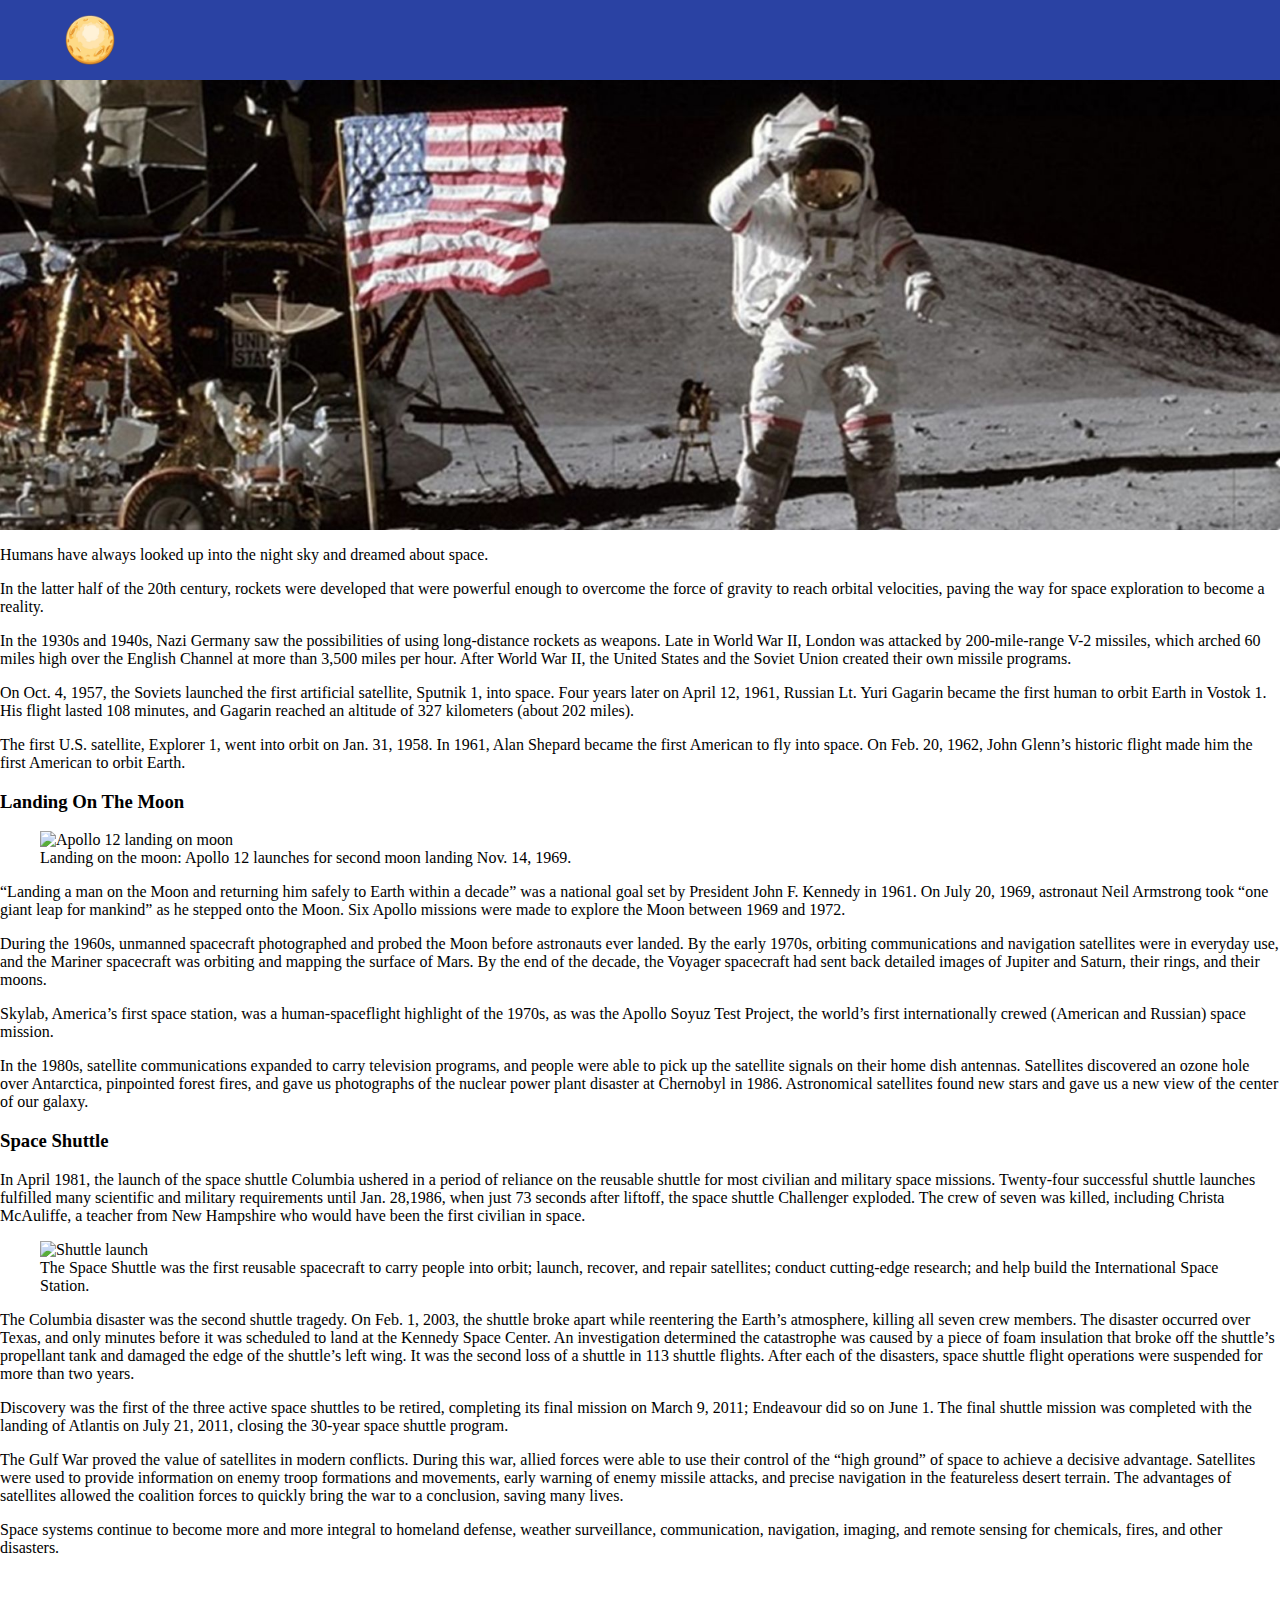
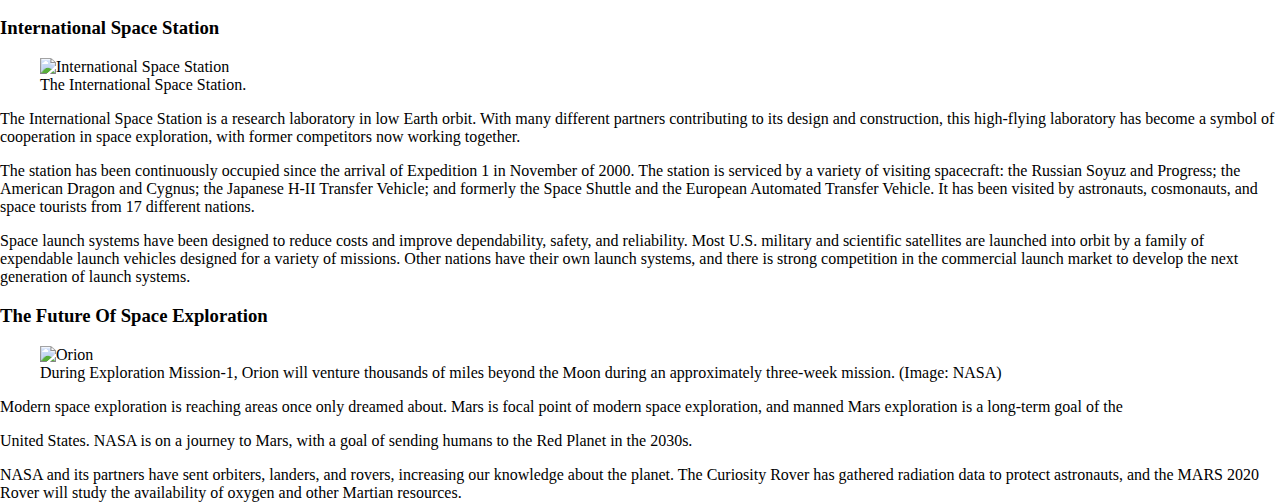
==== src/index.html @ 6e6f77d4 "Initial commit" ====
<!DOCTYPE html>
<html lang="pl">
<head>
    <meta charset="utf-8">
    <meta name="viewport" content="width=device-width, initial-scale=1">
    <title>Krótka historia podboju kosmosu</title>
    <link rel="stylesheet" href="css/style.css">
</head>
<body>
<div class="navbar">
    <div class="logo"></div>

</div>

<div class="bg"></div>

<div class="field__body">
    <p>Humans have always looked up into the night
        sky and dreamed about space.</p>
    <p>In the latter half of the 20th century,
        rockets were developed that were powerful
        enough to overcome the force of gravity to
        reach orbital velocities, paving the way for
        space exploration to become a reality.</p>
    <p>In the 1930s and 1940s, Nazi Germany saw the
        possibilities of using long-distance rockets as
        weapons. Late in World War II, London was
        attacked by 200-mile-range V-2 missiles, which
        arched 60 miles high over the English Channel
        at more than 3,500 miles per hour. After World
        War II, the United States and the Soviet Union
        created their own missile programs.</p>
    <p>On Oct. 4, 1957, the Soviets launched the
        first artificial satellite, Sputnik 1, into
        space. Four years later on April 12, 1961,
        Russian Lt. Yuri Gagarin became the first human
        to orbit Earth in Vostok 1. His flight lasted
        108 minutes, and Gagarin reached an altitude of
        327 kilometers (about 202 miles).</p>
    <p>The first U.S. satellite, Explorer 1, went
        into orbit on Jan. 31, 1958. In 1961, Alan
        Shepard became the first American to fly into
        space. On Feb. 20, 1962, John Glenn’s historic
        flight made him the first American to orbit
        Earth.</p>
    <h3>Landing On The Moon</h3>
    <figure role="group" class="align-right">
        <img alt="Apollo 12 landing on moon" data-entity-type="file" data-entity-uuid="5e45315c-cade-4f6f-b4dd-2eb106b0d59f" src="https://aerospace.org/sites/default/files/inline-images/337001main_pg14_as12-49-7278_full-LG_0.jpg" width="800" height="500" loading="lazy">
        <figcaption>
            Landing on the moon: Apollo 12 launches for
            second moon landing Nov. 14, 1969.
        </figcaption>
    </figure>
    <p>“Landing a man on the Moon and returning him
        safely to Earth within a decade” was a national
        goal set by President John F. Kennedy in 1961.
        On July 20, 1969, astronaut Neil Armstrong took
        “one giant leap for mankind” as he stepped onto
        the Moon. Six Apollo missions were made to
        explore the Moon between 1969 and 1972.</p>
    <p>During the 1960s, unmanned spacecraft
        photographed and probed the Moon before
        astronauts ever landed. By the early 1970s,
        orbiting communications and navigation
        satellites were in everyday use, and the
        Mariner spacecraft was orbiting and mapping the
        surface of Mars. By the end of the decade, the
        Voyager spacecraft had sent back detailed
        images of Jupiter and Saturn, their rings, and
        their moons.</p>
    <p>Skylab, America’s first space station, was a
        human-spaceflight highlight of the 1970s, as
        was the Apollo Soyuz Test Project, the world’s
        first internationally crewed (American and
        Russian) space mission.</p>
    <p>In the 1980s, satellite communications
        expanded to carry television programs, and
        people were able to pick up the satellite
        signals on their home dish antennas. Satellites
        discovered an ozone hole over Antarctica,
        pinpointed forest fires, and gave us
        photographs of the nuclear power plant disaster
        at Chernobyl in 1986. Astronomical satellites
        found new stars and gave us a new view of the
        center of our galaxy.</p>
    <h3>Space Shuttle</h3>
    <p>In April 1981, the launch of the space
        shuttle Columbia ushered in a period of
        reliance on the reusable shuttle for most
        civilian and military space missions.
        Twenty-four successful shuttle launches
        fulfilled many scientific and military
        requirements until Jan. 28,1986, when just 73
        seconds after liftoff, the space shuttle
        Challenger exploded. The crew of seven was
        killed, including Christa McAuliffe, a teacher
        from New Hampshire who would have been the
        first civilian in space.</p>
    <figure role="group" class="align-left">
        <img alt="Shuttle launch" data-entity-type="file" data-entity-uuid="0fa50ee7-0cc7-41a3-a28a-76eb107caa5c" src="https://aerospace.org/sites/default/files/inline-images/shuttle_sts120-LG_0.jpg" width="500" height="800" loading="lazy">
        <figcaption>
            The Space Shuttle was the first reusable
            spacecraft to carry people into orbit;
            launch, recover, and repair satellites;
            conduct cutting-edge research; and help
            build the International Space Station.
        </figcaption>
    </figure>
    <p>The Columbia disaster was the second shuttle
        tragedy. On Feb. 1, 2003, the shuttle broke
        apart while reentering the Earth’s atmosphere,
        killing all seven crew members. The disaster
        occurred over Texas, and only minutes before it
        was scheduled to land at the Kennedy Space
        Center. An investigation determined the
        catastrophe was caused by a piece of foam
        insulation that broke off the shuttle’s
        propellant tank and damaged the edge of the
        shuttle’s left wing. It was the second loss of
        a shuttle in 113 shuttle flights. After each of
        the disasters, space shuttle flight operations
        were suspended for more than two years.</p>
    <p>Discovery was the first of the three active
        space shuttles to be retired, completing its
        final mission on March 9, 2011; Endeavour did
        so on June 1. The final shuttle mission was
        completed with the landing of Atlantis on July
        21, 2011, closing the 30-year space shuttle
        program.</p>
    <p>The Gulf War proved the value of satellites
        in modern conflicts. During this war, allied
        forces were able to use their control of the
        “high ground” of space to achieve a decisive
        advantage. Satellites were used to provide
        information on enemy troop formations and
        movements, early warning of enemy missile
        attacks, and precise navigation in the
        featureless desert terrain. The advantages of
        satellites allowed the coalition forces to
        quickly bring the war to a conclusion, saving
        many lives.</p>
    <p>Space systems continue to become more and
        more integral to homeland defense, weather
        surveillance, communication, navigation,
        imaging, and remote sensing for chemicals,
        fires, and other disasters.</p>
    <h4 class="text-align-right"> </h4>
    <h3>International Space Station</h3>
    <figure role="group" class="align-center">
        <div data-embed-button="image_embed" data-entity-embed-display="view_mode:media.large_embed"><img loading="lazy" src="https://aerospace.org/sites/default/files/styles/large_embed/public/2019-05/iss.jpg?itok=MoDlPfKz" width="800" height="500" alt="International Space Station"></div>
        <figcaption>
            The International Space Station.
        </figcaption>
    </figure>
    <p>The International Space Station is a
        research laboratory in low Earth orbit. With
        many different partners contributing to its
        design and construction, this high-flying
        laboratory has become a symbol of cooperation
        in space exploration, with former competitors
        now working together.</p>
    <p>The station has been continuously occupied
        since the arrival of Expedition 1 in November
        of 2000. The station is serviced by a variety
        of visiting spacecraft: the Russian Soyuz and
        Progress; the American Dragon and Cygnus; the
        Japanese H-II Transfer Vehicle; and formerly
        the Space Shuttle and the European Automated
        Transfer Vehicle. It has been visited by
        astronauts, cosmonauts, and space tourists from
        17 different nations.</p>
    <p>Space launch systems have been designed to
        reduce costs and improve dependability, safety,
        and reliability. Most U.S. military and
        scientific satellites are launched into orbit
        by a family of expendable launch vehicles
        designed for a variety of missions. Other
        nations have their own launch systems, and
        there is strong competition in the commercial
        launch market to develop the next generation of
        launch systems.</p>
    <h3>The Future Of Space Exploration</h3>
    <figure role="group" class="align-left">
        <div data-embed-button="image_embed" data-entity-embed-display="view_mode:media.medi"><img loading="lazy" src="https://aerospace.org/sites/default/files/styles/medium/public/2019-04/orion_0.jpg?itok=ouIbXPW3" width="500" height="281" alt="Orion"></div>
        <figcaption>
            During Exploration Mission-1, Orion will
            venture thousands of miles beyond the Moon
            during an approximately three-week mission.
            (Image: NASA)
        </figcaption>
    </figure>
    <p>Modern space exploration is reaching areas
        once only dreamed about. Mars is focal point of
        modern space exploration, and manned Mars
        exploration is a long-term goal of the</p>
    <p>United States. NASA is on a journey to Mars,
        with a goal of sending humans to the Red Planet
        in the 2030s.</p>
    <p>NASA and its partners have sent orbiters,
        landers, and rovers, increasing our knowledge
        about the planet. The Curiosity Rover has
        gathered radiation data to protect astronauts,
        and the MARS 2020 Rover will study the
        availability of oxygen and other Martian
        resources.</p>
</div>

</body>
</html>
---- src/css/style.css ----
body, html {
  height: 100%;
  margin: 0;
}

.navbar {
  display: flex;
  align-items: center;
  justify-content: space-between;
  position: fixed;
  height: 80px;
  width: 100%;
  overflow: hidden;
  top: 0;
  background: #2a42a3;
}

.logo {
  width: 180px;
  height: 50px;
  background: url("../img/full_moon.png") no-repeat center center;
  background-size: contain;
}

.bg {
  background-image: url("../img/man_on_the_moon.jpg");
  height: 50%;
  margin-top: 80px;
  background-position: center;
  background-repeat: no-repeat;
  background-size: cover;
}

/*# sourceMappingURL=style.css.map */
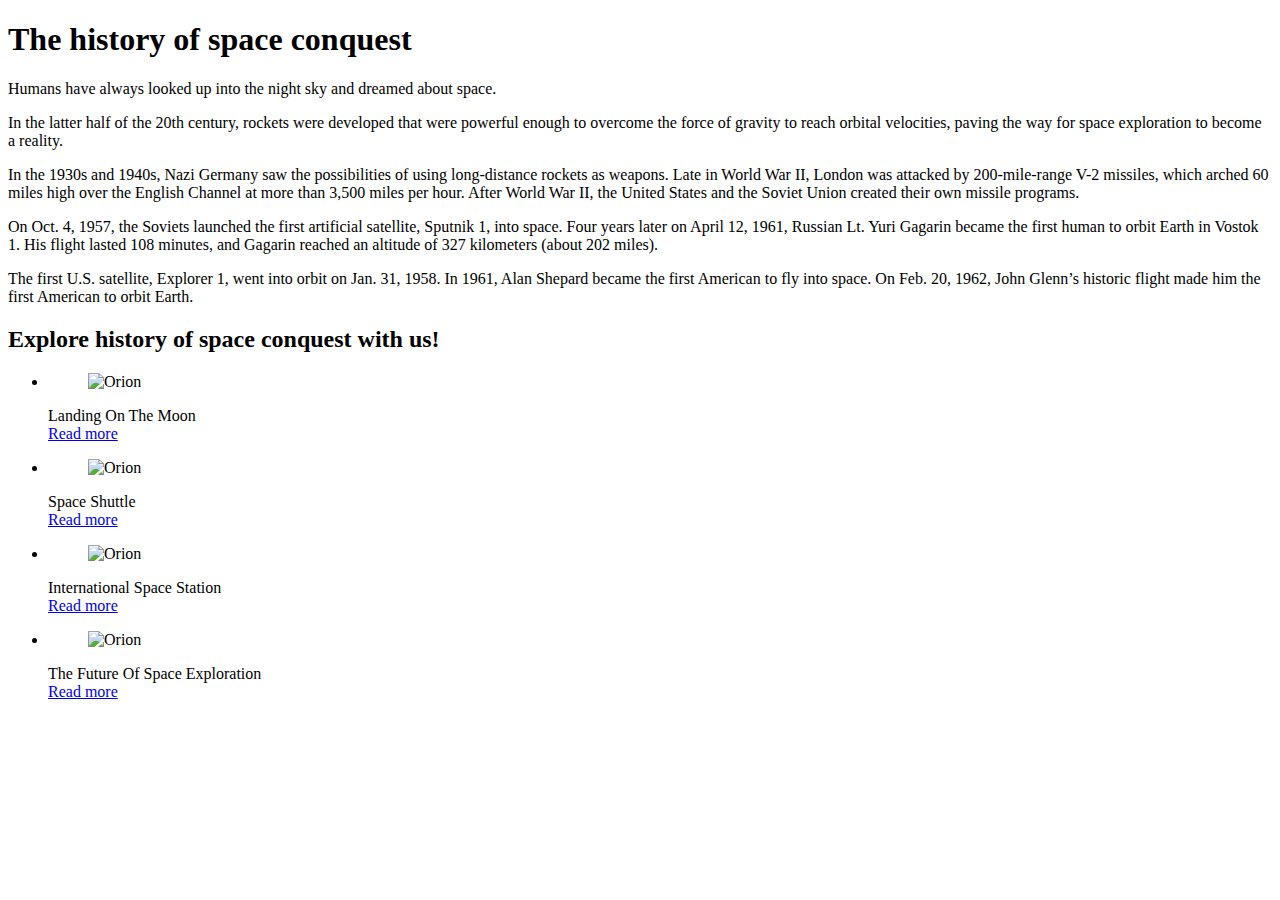
==== commit c7de7277: "Divided index into 1 main page and 4 articles. Added article list to main page. Display to be fixed." ====
--- a/src/index.html
+++ b/src/index.html
@@ -5,6 +5,7 @@
     <meta name="viewport" content="width=device-width, initial-scale=1">
     <title>Krótka historia podboju kosmosu</title>
     <link rel="stylesheet" href="css/style.css">
+    <link rel="stylesheet" href="css/article_list.css">
 </head>
 <body>
 <div class="navbar">
@@ -12,197 +13,115 @@
 
 </div>
 
-<div class="bg"></div>
+<div class="bg">
+    <h1 class="title">
+        The history of space conquest
+    </h1>
+</div>
 
 <div class="field__body">
-    <p>Humans have always looked up into the night
-        sky and dreamed about space.</p>
-    <p>In the latter half of the 20th century,
-        rockets were developed that were powerful
-        enough to overcome the force of gravity to
-        reach orbital velocities, paving the way for
-        space exploration to become a reality.</p>
-    <p>In the 1930s and 1940s, Nazi Germany saw the
-        possibilities of using long-distance rockets as
-        weapons. Late in World War II, London was
-        attacked by 200-mile-range V-2 missiles, which
-        arched 60 miles high over the English Channel
-        at more than 3,500 miles per hour. After World
-        War II, the United States and the Soviet Union
-        created their own missile programs.</p>
-    <p>On Oct. 4, 1957, the Soviets launched the
-        first artificial satellite, Sputnik 1, into
-        space. Four years later on April 12, 1961,
-        Russian Lt. Yuri Gagarin became the first human
-        to orbit Earth in Vostok 1. His flight lasted
-        108 minutes, and Gagarin reached an altitude of
-        327 kilometers (about 202 miles).</p>
-    <p>The first U.S. satellite, Explorer 1, went
-        into orbit on Jan. 31, 1958. In 1961, Alan
-        Shepard became the first American to fly into
-        space. On Feb. 20, 1962, John Glenn’s historic
-        flight made him the first American to orbit
-        Earth.</p>
-    <h3>Landing On The Moon</h3>
-    <figure role="group" class="align-right">
-        <img alt="Apollo 12 landing on moon" data-entity-type="file" data-entity-uuid="5e45315c-cade-4f6f-b4dd-2eb106b0d59f" src="https://aerospace.org/sites/default/files/inline-images/337001main_pg14_as12-49-7278_full-LG_0.jpg" width="800" height="500" loading="lazy">
-        <figcaption>
-            Landing on the moon: Apollo 12 launches for
-            second moon landing Nov. 14, 1969.
-        </figcaption>
-    </figure>
-    <p>“Landing a man on the Moon and returning him
-        safely to Earth within a decade” was a national
-        goal set by President John F. Kennedy in 1961.
-        On July 20, 1969, astronaut Neil Armstrong took
-        “one giant leap for mankind” as he stepped onto
-        the Moon. Six Apollo missions were made to
-        explore the Moon between 1969 and 1972.</p>
-    <p>During the 1960s, unmanned spacecraft
-        photographed and probed the Moon before
-        astronauts ever landed. By the early 1970s,
-        orbiting communications and navigation
-        satellites were in everyday use, and the
-        Mariner spacecraft was orbiting and mapping the
-        surface of Mars. By the end of the decade, the
-        Voyager spacecraft had sent back detailed
-        images of Jupiter and Saturn, their rings, and
-        their moons.</p>
-    <p>Skylab, America’s first space station, was a
-        human-spaceflight highlight of the 1970s, as
-        was the Apollo Soyuz Test Project, the world’s
-        first internationally crewed (American and
-        Russian) space mission.</p>
-    <p>In the 1980s, satellite communications
-        expanded to carry television programs, and
-        people were able to pick up the satellite
-        signals on their home dish antennas. Satellites
-        discovered an ozone hole over Antarctica,
-        pinpointed forest fires, and gave us
-        photographs of the nuclear power plant disaster
-        at Chernobyl in 1986. Astronomical satellites
-        found new stars and gave us a new view of the
-        center of our galaxy.</p>
-    <h3>Space Shuttle</h3>
-    <p>In April 1981, the launch of the space
-        shuttle Columbia ushered in a period of
-        reliance on the reusable shuttle for most
-        civilian and military space missions.
-        Twenty-four successful shuttle launches
-        fulfilled many scientific and military
-        requirements until Jan. 28,1986, when just 73
-        seconds after liftoff, the space shuttle
-        Challenger exploded. The crew of seven was
-        killed, including Christa McAuliffe, a teacher
-        from New Hampshire who would have been the
-        first civilian in space.</p>
-    <figure role="group" class="align-left">
-        <img alt="Shuttle launch" data-entity-type="file" data-entity-uuid="0fa50ee7-0cc7-41a3-a28a-76eb107caa5c" src="https://aerospace.org/sites/default/files/inline-images/shuttle_sts120-LG_0.jpg" width="500" height="800" loading="lazy">
-        <figcaption>
-            The Space Shuttle was the first reusable
-            spacecraft to carry people into orbit;
-            launch, recover, and repair satellites;
-            conduct cutting-edge research; and help
-            build the International Space Station.
-        </figcaption>
-    </figure>
-    <p>The Columbia disaster was the second shuttle
-        tragedy. On Feb. 1, 2003, the shuttle broke
-        apart while reentering the Earth’s atmosphere,
-        killing all seven crew members. The disaster
-        occurred over Texas, and only minutes before it
-        was scheduled to land at the Kennedy Space
-        Center. An investigation determined the
-        catastrophe was caused by a piece of foam
-        insulation that broke off the shuttle’s
-        propellant tank and damaged the edge of the
-        shuttle’s left wing. It was the second loss of
-        a shuttle in 113 shuttle flights. After each of
-        the disasters, space shuttle flight operations
-        were suspended for more than two years.</p>
-    <p>Discovery was the first of the three active
-        space shuttles to be retired, completing its
-        final mission on March 9, 2011; Endeavour did
-        so on June 1. The final shuttle mission was
-        completed with the landing of Atlantis on July
-        21, 2011, closing the 30-year space shuttle
-        program.</p>
-    <p>The Gulf War proved the value of satellites
-        in modern conflicts. During this war, allied
-        forces were able to use their control of the
-        “high ground” of space to achieve a decisive
-        advantage. Satellites were used to provide
-        information on enemy troop formations and
-        movements, early warning of enemy missile
-        attacks, and precise navigation in the
-        featureless desert terrain. The advantages of
-        satellites allowed the coalition forces to
-        quickly bring the war to a conclusion, saving
-        many lives.</p>
-    <p>Space systems continue to become more and
-        more integral to homeland defense, weather
-        surveillance, communication, navigation,
-        imaging, and remote sensing for chemicals,
-        fires, and other disasters.</p>
-    <h4 class="text-align-right"> </h4>
-    <h3>International Space Station</h3>
-    <figure role="group" class="align-center">
-        <div data-embed-button="image_embed" data-entity-embed-display="view_mode:media.large_embed"><img loading="lazy" src="https://aerospace.org/sites/default/files/styles/large_embed/public/2019-05/iss.jpg?itok=MoDlPfKz" width="800" height="500" alt="International Space Station"></div>
-        <figcaption>
-            The International Space Station.
-        </figcaption>
-    </figure>
-    <p>The International Space Station is a
-        research laboratory in low Earth orbit. With
-        many different partners contributing to its
-        design and construction, this high-flying
-        laboratory has become a symbol of cooperation
-        in space exploration, with former competitors
-        now working together.</p>
-    <p>The station has been continuously occupied
-        since the arrival of Expedition 1 in November
-        of 2000. The station is serviced by a variety
-        of visiting spacecraft: the Russian Soyuz and
-        Progress; the American Dragon and Cygnus; the
-        Japanese H-II Transfer Vehicle; and formerly
-        the Space Shuttle and the European Automated
-        Transfer Vehicle. It has been visited by
-        astronauts, cosmonauts, and space tourists from
-        17 different nations.</p>
-    <p>Space launch systems have been designed to
-        reduce costs and improve dependability, safety,
-        and reliability. Most U.S. military and
-        scientific satellites are launched into orbit
-        by a family of expendable launch vehicles
-        designed for a variety of missions. Other
-        nations have their own launch systems, and
-        there is strong competition in the commercial
-        launch market to develop the next generation of
-        launch systems.</p>
-    <h3>The Future Of Space Exploration</h3>
-    <figure role="group" class="align-left">
-        <div data-embed-button="image_embed" data-entity-embed-display="view_mode:media.medi"><img loading="lazy" src="https://aerospace.org/sites/default/files/styles/medium/public/2019-04/orion_0.jpg?itok=ouIbXPW3" width="500" height="281" alt="Orion"></div>
-        <figcaption>
-            During Exploration Mission-1, Orion will
-            venture thousands of miles beyond the Moon
-            during an approximately three-week mission.
-            (Image: NASA)
-        </figcaption>
-    </figure>
-    <p>Modern space exploration is reaching areas
-        once only dreamed about. Mars is focal point of
-        modern space exploration, and manned Mars
-        exploration is a long-term goal of the</p>
-    <p>United States. NASA is on a journey to Mars,
-        with a goal of sending humans to the Red Planet
-        in the 2030s.</p>
-    <p>NASA and its partners have sent orbiters,
-        landers, and rovers, increasing our knowledge
-        about the planet. The Curiosity Rover has
-        gathered radiation data to protect astronauts,
-        and the MARS 2020 Rover will study the
-        availability of oxygen and other Martian
-        resources.</p>
+    <section class="article-section">
+        <p>Humans have always looked up into the night
+            sky and dreamed about space.</p>
+        <p>In the latter half of the 20th century,
+            rockets were developed that were powerful
+            enough to overcome the force of gravity to
+            reach orbital velocities, paving the way for
+            space exploration to become a reality.</p>
+        <p>In the 1930s and 1940s, Nazi Germany saw the
+            possibilities of using long-distance rockets as
+            weapons. Late in World War II, London was
+            attacked by 200-mile-range V-2 missiles, which
+            arched 60 miles high over the English Channel
+            at more than 3,500 miles per hour. After World
+            War II, the United States and the Soviet Union
+            created their own missile programs.</p>
+        <p>On Oct. 4, 1957, the Soviets launched the
+            first artificial satellite, Sputnik 1, into
+            space. Four years later on April 12, 1961,
+            Russian Lt. Yuri Gagarin became the first human
+            to orbit Earth in Vostok 1. His flight lasted
+            108 minutes, and Gagarin reached an altitude of
+            327 kilometers (about 202 miles).</p>
+        <p>The first U.S. satellite, Explorer 1, went
+            into orbit on Jan. 31, 1958. In 1961, Alan
+            Shepard became the first American to fly into
+            space. On Feb. 20, 1962, John Glenn’s historic
+            flight made him the first American to orbit
+            Earth.</p>
+    </section>
+
+    <h2>
+        Explore history of space conquest with us!
+    </h2>
+
+    <ul class="article-list">
+        <li class="article-tab">
+            <figure >
+                <div data-embed-button="image_embed" data-entity-embed-display="view_mode:media.medi">
+                    <img loading="lazy" src="https://aerospace.org/sites/default/files/inline-images/337001main_pg14_as12-49-7278_full-LG_0.jpg" width="100" height="100" alt="Orion">
+                </div>
+            </figure>
+            <div class="article-text-container">
+
+                <div class="article-preview">
+                    Landing On The Moon
+                </div>
+                <div  class="article-read-link-container">
+                    <a href="./article1.html">Read more</a>
+                </div>
+            </div>
+        </li>
+
+        <li class="article-tab">
+            <figure>
+                <div data-embed-button="image_embed" data-entity-embed-display="view_mode:media.medi">
+                    <img loading="lazy" src="https://aerospace.org/sites/default/files/inline-images/shuttle_sts120-LG_0.jpg" width="100" height="100" alt="Orion">
+                </div>
+            </figure>
+            <div class="article-text-container">
+                <div class="article-preview">
+                    Space Shuttle
+                </div>
+                <div  class="article-read-link-container">
+                    <a href="./article2.html">Read more</a>
+                </div>
+            </div>
+        </li>
+
+        <li class="article-tab">
+            <figure>
+                <div data-embed-button="image_embed" data-entity-embed-display="view_mode:media.medi">
+                    <img loading="lazy" src="https://aerospace.org/sites/default/files/styles/large_embed/public/2019-05/iss.jpg?itok=MoDlPfKz" width="100" height="100" alt="Orion">
+                </div>
+            </figure>
+            <div class="article-text-container">
+                <div  class="article-preview">
+                    International Space Station
+                </div>
+                <div  class="article-read-link-container">
+                    <a  href="./article3.html">Read more</a>
+                </div>
+            </div>
+        </li>
+
+        <li class="article-tab">
+            <figure>
+                <div data-embed-button="image_embed" data-entity-embed-display="view_mode:media.medi">
+                    <img loading="lazy" src="https://aerospace.org/sites/default/files/styles/medium/public/2019-04/orion_0.jpg?itok=ouIbXPW3" width="100" height="100" alt="Orion">
+                </div>
+            </figure>
+            <div class="article-text-container">
+                <div class="article-preview">
+                    The Future Of Space Exploration
+                </div>
+                <div class="article-read-link-container">
+                    <a href="./article4.html">Read more</a>
+                </div>
+            </div>
+        </li>
+    </ul>
+
 </div>
 
 </body>
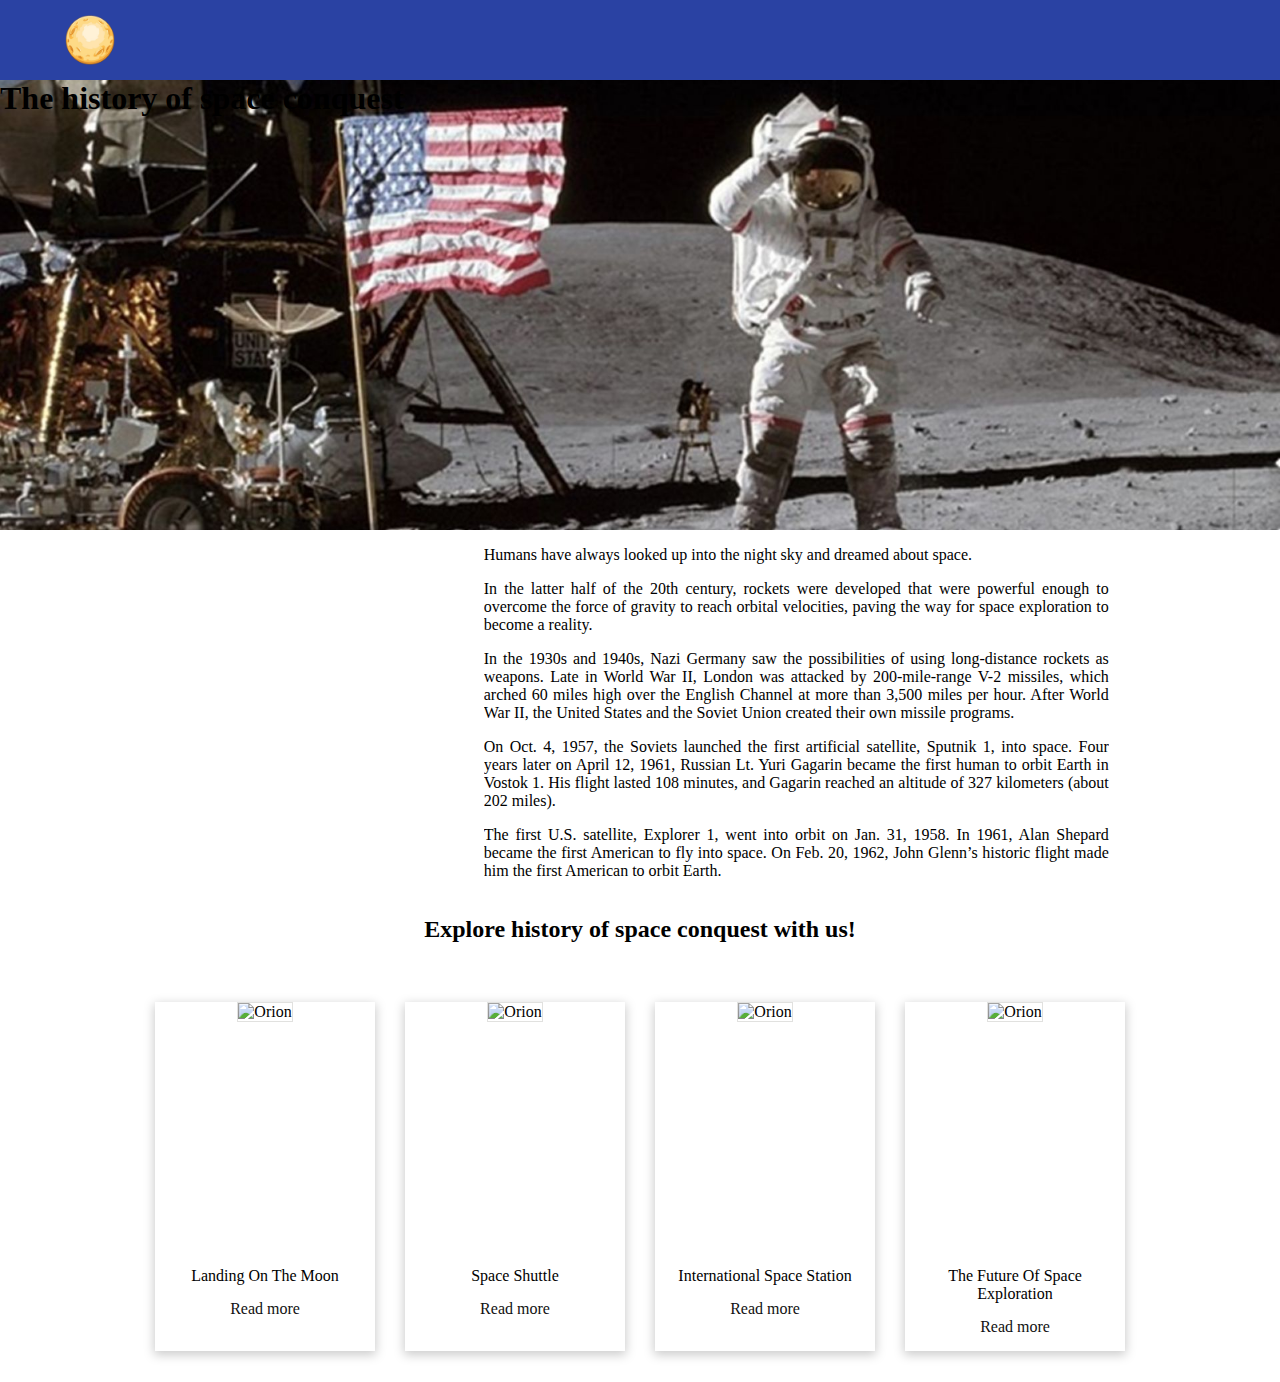
==== commit 3ca81b62: "change page title" ====
--- a/src/index.html
+++ b/src/index.html
@@ -3,9 +3,9 @@
 <head>
     <meta charset="utf-8">
     <meta name="viewport" content="width=device-width, initial-scale=1">
-    <title>Krótka historia podboju kosmosu</title>
-    <link rel="stylesheet" href="css/style.css">
-    <link rel="stylesheet" href="css/article_list.css">
+    <title>Short history of space conquest</title>
+    <link rel="stylesheet" href="css/layouts/navbar.css">
+    <link rel="stylesheet" href="css/pages/index.css">
 </head>
 <body>
 <div class="navbar">
--- a/src/css/layouts/navbar.css
+++ b/src/css/layouts/navbar.css
@@ -0,0 +1,36 @@
+body, html {
+  height: 100%;
+  margin: 0;
+}
+
+.navbar {
+  display: flex;
+  align-items: center;
+  justify-content: space-between;
+  position: fixed;
+  height: 80px;
+  width: 100%;
+  overflow: hidden;
+  top: 0;
+  background: #2a42a3;
+}
+
+.logo {
+  width: 180px;
+  height: 50px;
+  background: url("../../img/full_moon.png") no-repeat center center;
+  background-size: contain;
+}
+
+.article-section {
+  width: 50%;
+  min-height: 20%;
+  overflow: scroll;
+  margin-left: 25%;
+}
+
+.image-section {
+  justify-self: center;
+}
+
+/*# sourceMappingURL=navbar.css.map */
--- a/src/css/pages/index.css
+++ b/src/css/pages/index.css
@@ -0,0 +1,98 @@
+.bg {
+  height: 50%;
+  margin-top: 80px;
+  background-position: center;
+  background-repeat: no-repeat;
+  background-size: cover;
+}
+
+.bg {
+  background-image: url("../../img/man_on_the_moon.jpg");
+}
+
+.field__body {
+  display: flex;
+  flex-direction: column;
+  align-items: center;
+  padding: 0 15px;
+}
+
+.article-section {
+  max-width: 800px;
+  text-align: justify;
+}
+
+.article-list {
+  display: flex;
+  flex-wrap: wrap;
+  justify-content: center;
+  list-style: none;
+  padding: 0;
+  margin-top: 24px;
+  width: 100%;
+}
+
+.article-tab {
+  margin: 15px;
+  background-color: #fff;
+  box-shadow: 0 3px 10px 1px rgb(204, 204, 204);
+  width: calc(20% - 30px);
+  display: flex;
+  flex-direction: column;
+  align-items: center;
+  text-align: center;
+}
+
+figure {
+  margin: 0;
+  width: 100%;
+  overflow: hidden;
+  height: 250px;
+}
+figure img {
+  width: 100%;
+  height: auto;
+  border: 1px solid #e1e1df;
+}
+
+.article-text-container {
+  padding: 15px;
+}
+
+.article-preview, .article-read-link-container {
+  width: 100%;
+}
+
+.article-read-link-container {
+  margin-top: 15px;
+}
+
+a {
+  color: #111;
+  text-decoration: none;
+}
+
+a:hover {
+  text-decoration: underline;
+}
+
+.hp-posts-cat {
+  font-weight: 600;
+  font-size: 1rem;
+  letter-spacing: 0.1rem;
+  margin-top: 15px;
+  text-transform: uppercase;
+}
+
+@media (max-width: 992px) {
+  .article-tab {
+    width: calc(50% - 30px);
+  }
+}
+@media (max-width: 768px) {
+  .article-tab {
+    width: calc(100% - 30px);
+  }
+}
+
+/*# sourceMappingURL=index.css.map */
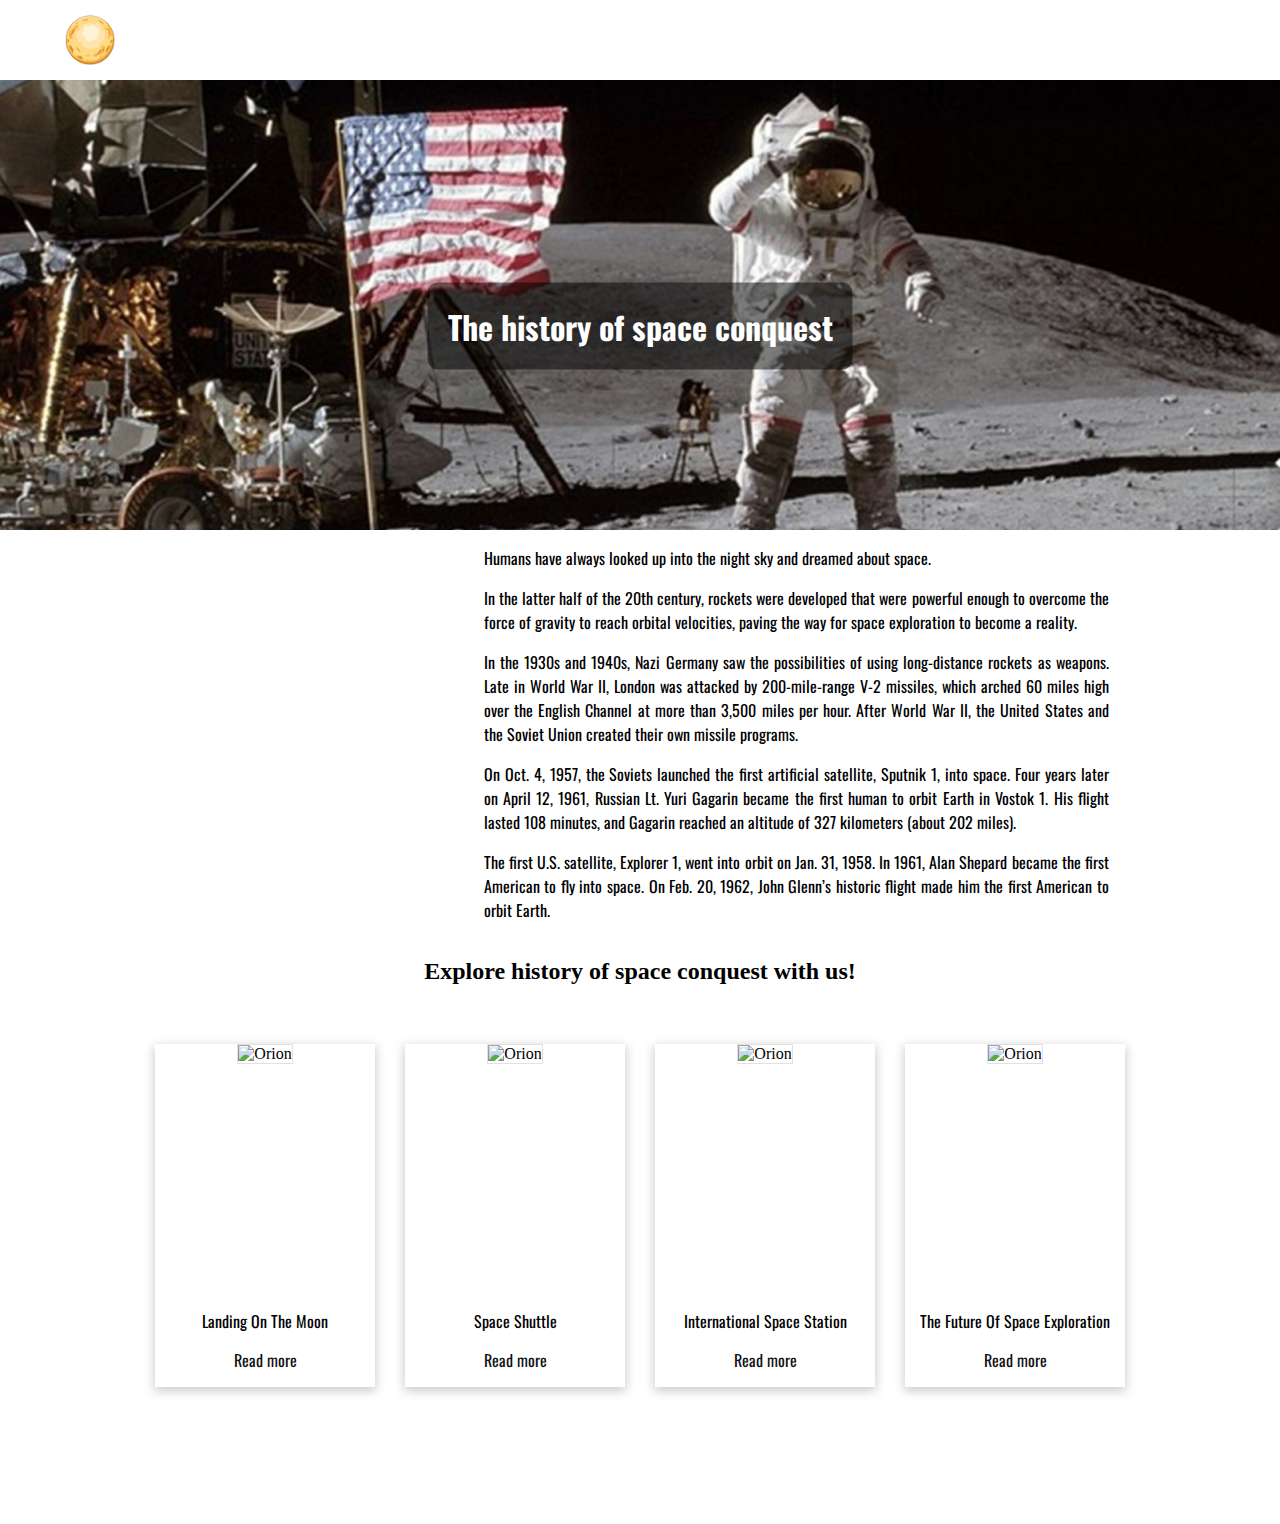
==== commit 87b9ced3: "add footer" ====
--- a/src/index.html
+++ b/src/index.html
@@ -5,7 +5,9 @@
     <meta name="viewport" content="width=device-width, initial-scale=1">
     <title>Short history of space conquest</title>
     <link rel="stylesheet" href="css/layouts/navbar.css">
+    <link rel="stylesheet" href="css/layouts/footer.css">
     <link rel="stylesheet" href="css/pages/index.css">
+    <link href="https://fonts.googleapis.com/css2?family=Oswald:wght@600&display=swap" rel="stylesheet">
 </head>
 <body>
 <div class="navbar">
@@ -124,5 +126,12 @@
 
 </div>
 
+<footer class="site-footer">
+    <div class="footer-content">
+        <p>Contact us at: space@history.com</p>
+        <p>&copy; 2024 Space History</p>
+    </div>
+</footer>
+
 </body>
 </html>
--- a/src/css/layouts/navbar.css
+++ b/src/css/layouts/navbar.css
@@ -1,6 +1,19 @@
+.navbar {
+  height: 50%;
+  margin-top: 80px;
+  background-position: center;
+  background-repeat: no-repeat;
+  background-size: cover;
+}
+
 body, html {
   height: 100%;
   margin: 0;
+}
+
+body {
+  padding-top: 0;
+  overscroll-behavior: none;
 }
 
 .navbar {
@@ -8,11 +21,13 @@
   align-items: center;
   justify-content: space-between;
   position: fixed;
+  z-index: 1000;
   height: 80px;
+  margin: 0;
   width: 100%;
   overflow: hidden;
   top: 0;
-  background: #2a42a3;
+  background: url("https://starwalk.space/gallery/images/what-is-space/1920x1080.jpg");
 }
 
 .logo {
@@ -22,10 +37,28 @@
   background-size: contain;
 }
 
+.bg {
+  text-align: center;
+  backdrop-filter: blur(8px);
+}
+
+.title {
+  position: absolute;
+  top: 50%;
+  left: 50%;
+  transform: translate(-50%, -50%);
+  font-size: 2em;
+  color: white;
+  background-color: rgba(0, 0, 0, 0.5);
+  padding: 20px;
+  border-radius: 10px;
+  font-family: "Oswald", sans-serif;
+}
+
 .article-section {
+  font-family: "Oswald", sans-serif;
   width: 50%;
   min-height: 20%;
-  overflow: scroll;
   margin-left: 25%;
 }
 
--- a/src/css/layouts/footer.css
+++ b/src/css/layouts/footer.css
@@ -0,0 +1,15 @@
+.site-footer {
+  background: url("https://starwalk.space/gallery/images/what-is-space/1920x1080.jpg");
+  color: white;
+  text-align: center;
+  padding: 20px 0;
+  position: relative;
+  bottom: 0;
+  width: 100%;
+}
+
+.footer-content p {
+  margin: 10px 0;
+}
+
+/*# sourceMappingURL=footer.css.map */
--- a/src/css/pages/index.css
+++ b/src/css/pages/index.css
@@ -56,24 +56,23 @@
 }
 
 .article-text-container {
+  font-family: "Oswald", sans-serif;
   padding: 15px;
 }
 
 .article-preview, .article-read-link-container {
   width: 100%;
 }
+.article-preview a, .article-read-link-container a {
+  color: #111;
+  text-decoration: none;
+}
+.article-preview a:hover, .article-read-link-container a:hover {
+  text-decoration: underline;
+}
 
 .article-read-link-container {
   margin-top: 15px;
-}
-
-a {
-  color: #111;
-  text-decoration: none;
-}
-
-a:hover {
-  text-decoration: underline;
 }
 
 .hp-posts-cat {
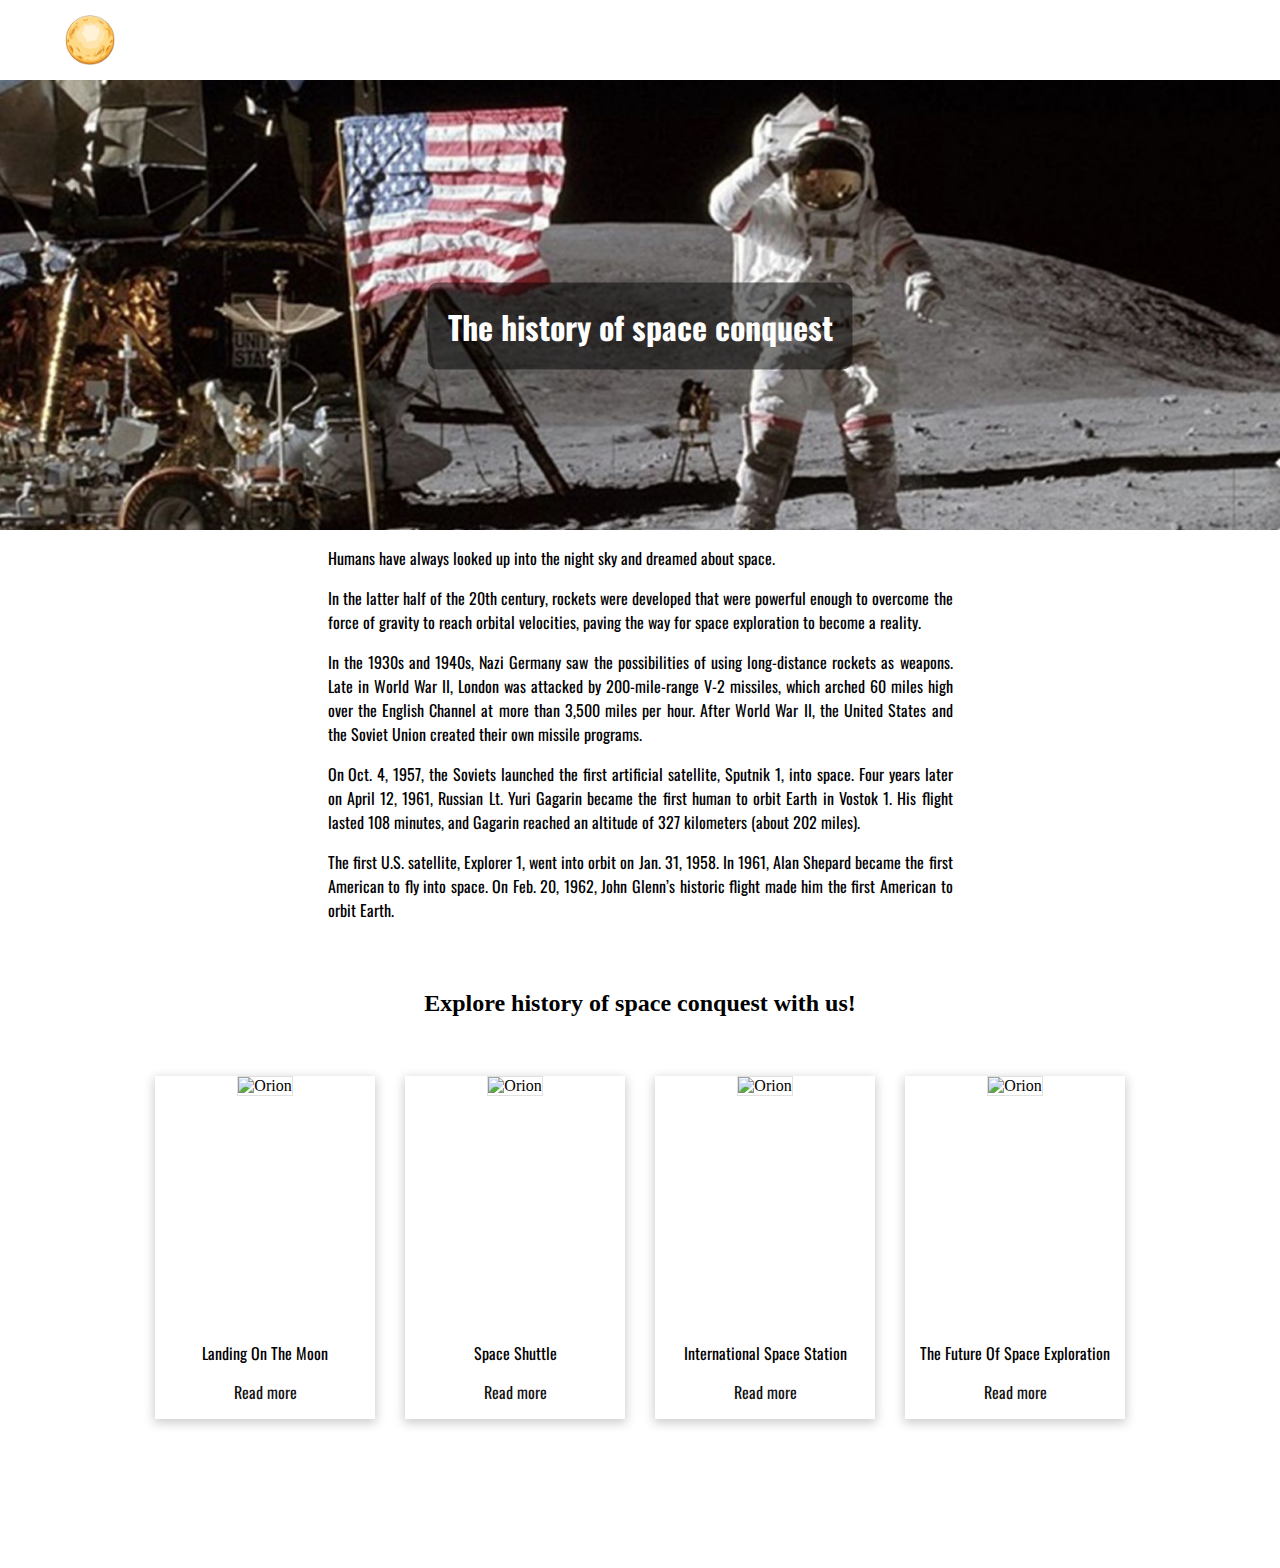
==== commit 3016263b: "minor improvements" ====
--- a/src/index.html
+++ b/src/index.html
@@ -7,6 +7,7 @@
     <link rel="stylesheet" href="css/layouts/navbar.css">
     <link rel="stylesheet" href="css/layouts/footer.css">
     <link rel="stylesheet" href="css/pages/index.css">
+    <script type="module" src="js/index.js"></script>
     <link href="https://fonts.googleapis.com/css2?family=Oswald:wght@600&display=swap" rel="stylesheet">
 </head>
 <body>
@@ -126,12 +127,7 @@
 
 </div>
 
-<footer class="site-footer">
-    <div class="footer-content">
-        <p>Contact us at: space@history.com</p>
-        <p>&copy; 2024 Space History</p>
-    </div>
-</footer>
+<my-footer></my-footer>
 
 </body>
 </html>
--- a/src/css/layouts/navbar.css
+++ b/src/css/layouts/navbar.css
@@ -55,13 +55,6 @@
   font-family: "Oswald", sans-serif;
 }
 
-.article-section {
-  font-family: "Oswald", sans-serif;
-  width: 50%;
-  min-height: 20%;
-  margin-left: 25%;
-}
-
 .image-section {
   justify-self: center;
 }
--- a/src/css/layouts/footer.css
+++ b/src/css/layouts/footer.css
@@ -6,6 +6,7 @@
   position: relative;
   bottom: 0;
   width: 100%;
+  font-family: "Oswald", sans-serif;
 }
 
 .footer-content p {
--- a/src/css/pages/index.css
+++ b/src/css/pages/index.css
@@ -18,8 +18,12 @@
 }
 
 .article-section {
+  width: 50%;
   max-width: 800px;
+  min-height: 20%;
   text-align: justify;
+  margin-bottom: 2em;
+  font-family: "Oswald", sans-serif;
 }
 
 .article-list {
